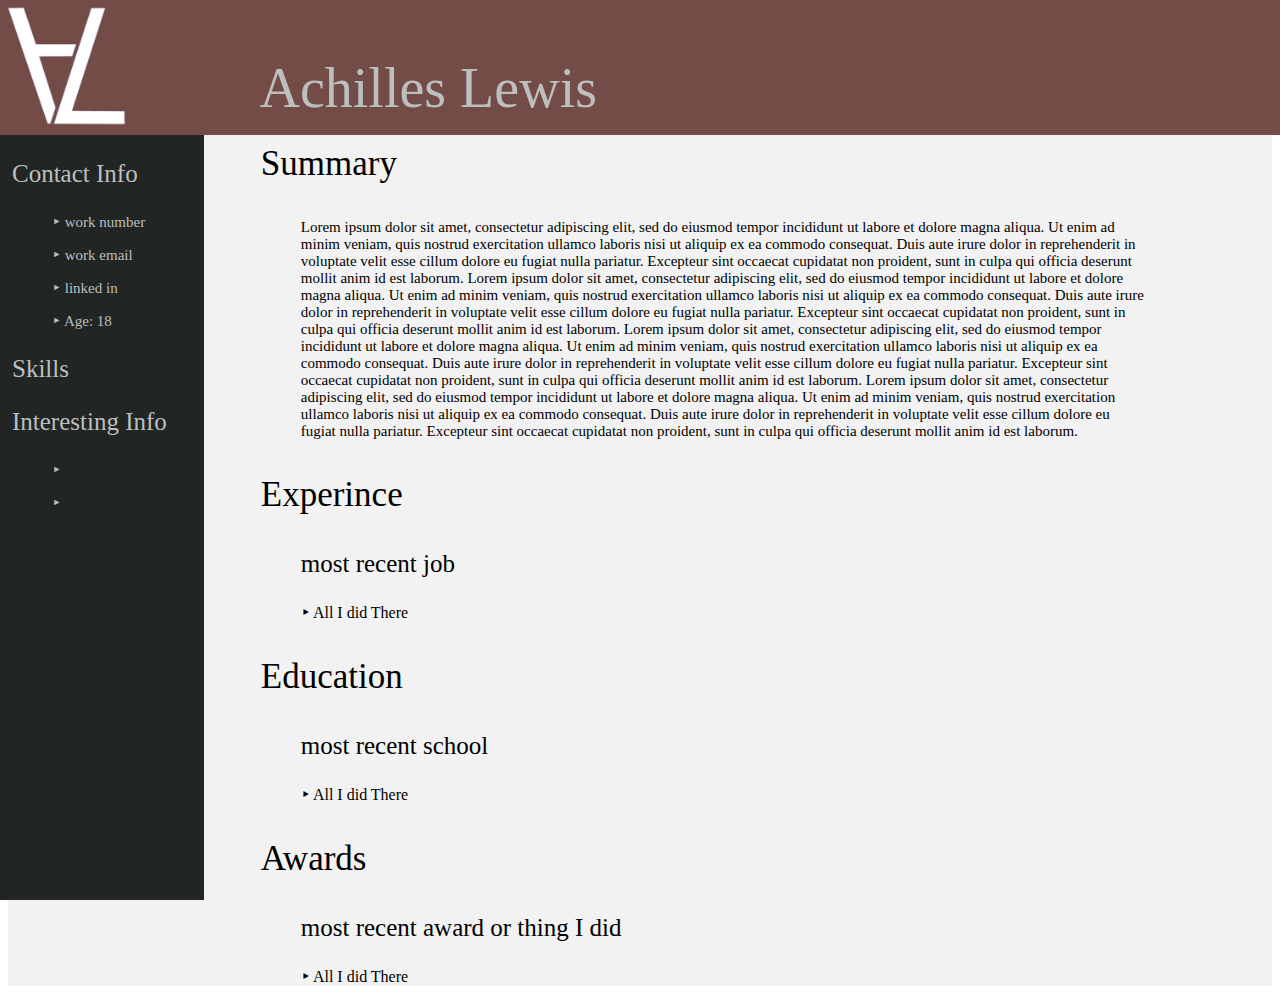
==== index copy.html @ 82b504ef "first commit" ====
<!DOCTYPE html>
<html>
  <head>
      <meta charset="utf-8">
      <title>Home</title>
      <link rel="stylesheet" href="css/indexCss/indexHeader.css">
      <link rel="stylesheet" href="css/indexCss/bodyBit.css">
      <link rel="stylesheet" href="css/indexCss/leftSideBar.css">
      <link rel="stylesheet" href="css/indexSidebar.css">
      <script type="text/javascript" src="javascript/indexSidebarJavaScript.js"></script>
      <!---<link rel="script" href="javascript/indexSidebarJavaScript.js">--->
  </head>
  <body>
    <header class="header">
    <div class="headerAlignment">
          <img src="photos/LitLogoWhite.png" alt="Achilles Lewis Lit Logo" class="litLogo">
          <p class="name">
            <!--Add Lit Logo and Then Pick if you want chosen name here or givin name-->
            Achilles Lewis
          </p>
        <!--Clickable Sidebar Code-->
        <div class="clickableSideBar">
          <div id="mySidebar" class="sideBar">
              <a href="#" class="portfolioLinks">Home Page</a>
            <a href="javascript:void(0)" class="closebtn" onclick="closeNav()">&times;</a>
            <div class="Portfolios">
              <p class="sideBarHeader">Portfolios</p>
              <a href="html/portfolios/artPortfolio.html" class="portfolioLinks">Art Portfolio</a>
              <a href="html/portfolios/photoPortfolio.html" class="portfolioLinks">Photo Portfolio</a>
              <a href="#" class="portfolioLinks">Video Portfolio</a>
              <a href="#" class="portfolioLinks">Code Portfolio</a>
              <p class="sideBarHeader">Blogs</p>
              <a href="html/Blog/bookBlog/bookILike.html" class="portfolioLinks">Books</a>
            </div>
            <div class="letters">
              <p class="sideBarHeader">Printables</p>
              <a href="#" class="printableLinks">Resume</a>
            </div>
          </div>
          <div id="main">
            <button class="openbtn" onclick="openNav()">&#9776; Need More?</button>
          </div>
        </div>
    </div>
    </header>

    <!--Sticky left sideBar(Contains info)-->
    <div class="leftSideBar">
      <div class="personalInfo">
        <p>Contact Info</p>
        <div class="ContactInfoList">
          <ol>
            &#8227; work number
          </ol>
          <ol>
            &#8227; work email
          </ol>
          <ol>
            &#8227; linked in
          </ol>
          <ol>
            &#8227; Age: 18
          </ol>
        </div>
      </div>
      <div class="skills">
        <p>Skills</p>
        <!--find out how to make the chart thing you drew in your notebook-->
      </div>
      <div class="interesting">
        <p>Interesting Info</p>
        <div class="interestingInfo">
          <ol>
            &#8227;
          </ol>
          <ol>
            &#8227;
          </ol>
        </div>
      </div>
    </div>
    <!--Body Bit-->
    <div class="bodyBit">
      <div class="summary">
        <p class="resumeHeading">Summary</p>
        <p class="">
          <ol>Lorem ipsum dolor sit amet, consectetur adipiscing elit, sed do eiusmod tempor incididunt ut labore et dolore magna aliqua. Ut enim ad minim veniam, quis nostrud exercitation ullamco laboris nisi ut aliquip ex ea commodo consequat. Duis aute irure dolor in reprehenderit in voluptate velit esse cillum dolore eu fugiat nulla pariatur. Excepteur sint occaecat cupidatat non proident, sunt in culpa qui officia deserunt mollit anim id est laborum.    Lorem ipsum dolor sit amet, consectetur adipiscing elit, sed do eiusmod tempor incididunt ut labore et dolore magna aliqua. Ut enim ad minim veniam, quis nostrud exercitation ullamco laboris nisi ut aliquip ex ea commodo consequat. Duis aute irure dolor in reprehenderit in voluptate velit esse cillum dolore eu fugiat nulla pariatur. Excepteur sint occaecat cupidatat non proident, sunt in culpa qui officia deserunt mollit anim id est laborum.    Lorem ipsum dolor sit amet, consectetur adipiscing elit, sed do eiusmod tempor incididunt ut labore et dolore magna aliqua. Ut enim ad minim veniam, quis nostrud exercitation ullamco laboris nisi ut aliquip ex ea commodo consequat. Duis aute irure dolor in reprehenderit in voluptate velit esse cillum dolore eu fugiat nulla pariatur. Excepteur sint occaecat cupidatat non proident, sunt in culpa qui officia deserunt mollit anim id est laborum.    Lorem ipsum dolor sit amet, consectetur adipiscing elit, sed do eiusmod tempor incididunt ut labore et dolore magna aliqua. Ut enim ad minim veniam, quis nostrud exercitation ullamco laboris nisi ut aliquip ex ea commodo consequat. Duis aute irure dolor in reprehenderit in voluptate velit esse cillum dolore eu fugiat nulla pariatur. Excepteur sint occaecat cupidatat non proident, sunt in culpa qui officia deserunt mollit anim id est laborum.</ol>
          <ol> </ol>
        </p>
      </div>
      <div class="experince">
        <p class="resumeHeading">Experince</p>
        <p class="">
          <ol class="headerOfList">most recent job</ol>
            <ul>&#8227; All I did There</ul>
          <ol> </ol>
        </p>
      </div>
      <div class="education">
        <p class="resumeHeading">Education</p>
        <p class="">
          <ol class="headerOfList">most recent school</ol>
            <ul>&#8227; All I did There</ul>
          <ol> </ol>
        </p>
      </div>
      <div class="awards">
        <p class="resumeHeading">Awards</p>
        <p class="">
          <ol class="headerOfList">most recent award or thing I did</ol>
            <ul>&#8227; All I did There</ul>
          <ol> </ol>
        </p>
      </div>
    </div>

  </body>
</html>
---- css/indexCss/indexHeader.css ----
.header{
  height: 15%;
  width: 100%;
  position: fixed;
  top: 0;
  left: 0;
  right: 0;
  background-color: #734C48;
  display: block;
  vertical-align: middle;

}

.litLogo{
  padding: 5px;
  height: 20%;
}

.name{
  color: #BDBFBF;
  font-size: 56px;
}

.headerAlignment{
  display: flex;
  flex-wrap: wrap;
  -ms-flex: 1; /* IE 10 */
  flex: 1;
  height: 450%;
  /*display: grid;
  justify-content: flex-start;
  flex-direction: row;
  flex-wrap: nowrap;
  align-items: baseline;
  /*justify-content: center;
  justify-content: flex-start;
  align-items: center;*/

}

/*.litLogo{
  padding-right: 20%;
}*/

.name{
  padding-left: 10%;
  padding-right: 44.5%;
}

/*.clickableSideBar{
  padding-left: 20%;
}*/
---- css/indexCss/bodyBit.css ----
.bodyBit{
  padding-left: 20%;
  padding-top: 8%;
  padding-right: 10%;
  background-color: #F2F2F2;
}

.resumeHeading{
  font-size: 35px;
}

.headerOfList{
  font-size: 25px;
}
---- css/indexCss/leftSideBar.css ----
/*The sidebar on left side*/
.leftSideBar{
  height: 85%;
  width: 15%;
  position:fixed;
  bottom: 0;
  left: 0;
  z-index: 1;
  background-color: #212624;
  display: block;
}

ol{
  font-size: 15px;
}

.leftSideBar{
  padding-left: 12px;
  padding-bottom: -5px; 
  font-size: 25px;
  color: #BDBFBF;
}
---- css/indexSidebar.css ----
/*The Sidebar menu*/
.sideBar{
  height: 100%; /*100% full-height*/
  width: 0; /*0 width - change this with JavaScript*/
  position: fixed; /*Stay in place*/
  z-index: 1; /*stay on top*/
  top: 0;
  right: 0;
  background-color: #111; /*Black*/
  overflow-x: hidden; /*Disable Horizontal Scroll*/
  padding-top: 60px; /*Place 60px from the top*/
  transition: 0.5s; /*Make it take 0.5 seconds*/
}

/*flex the header*/
.header{
  flex-direction: row;
}

/*sideBarHeader text*/
.sideBarHeader{
  text-decoration: none;
  font-size: 30px;
  color: #818181;
  display: block;
  transition: 0.3s;
  padding-left: 20px;
}

/*The sidebar links*/
.sideBar a {
  padding: 8px 8px 8px 32px;
  text-decoration: none;
  font-size: 25px;
  color: #818181;
  display: block;
  transition: 0.3s;
}

/*When you mouse over the navigation links, change color*/
.sideBar a:hover {
  color: #f1f1f1;
}

/*Position and style the close button(top right corner)*/
.sideBar .closebtn {
  position: absolute;
  top: 0;
  right: 25px;
  font-size: 36px;
  margin-left: 50px;
}

.openbtn{
  font-size: 20px;
  cursor: pointer;
  background-color: #111;
  color: white;
  padding: 10px 15px;
  border: none;
}

.openbtn:hover{
  background-color: #444;
}

/* Style page content - use this if you want to push the page content to the right when you open the side navigation */
#main {
  transition: margin-left .5s; /* If you want a transition effect */
  float: right;
  padding: 20px;
  top: 0;

/* On smaller screens, where height is less than 450px, change the style of the sidenav (less padding and a smaller font size) */
@media screen and (max-height: 450px) {
  .sideBar {padding-top: 15px;}
  .sideBar a {font-size: 18px;}
}

.sideBarHeader{
  text-decoration: none;
  font-size: 30px;
  color: #818181;
  display: block;
  transition: 0.3s;
}







/*Where I got the tutorial for the Collapsed sideBar*/
/*https://www.w3schools.com/howto/howto_js_collapse_sidebar.asp*/
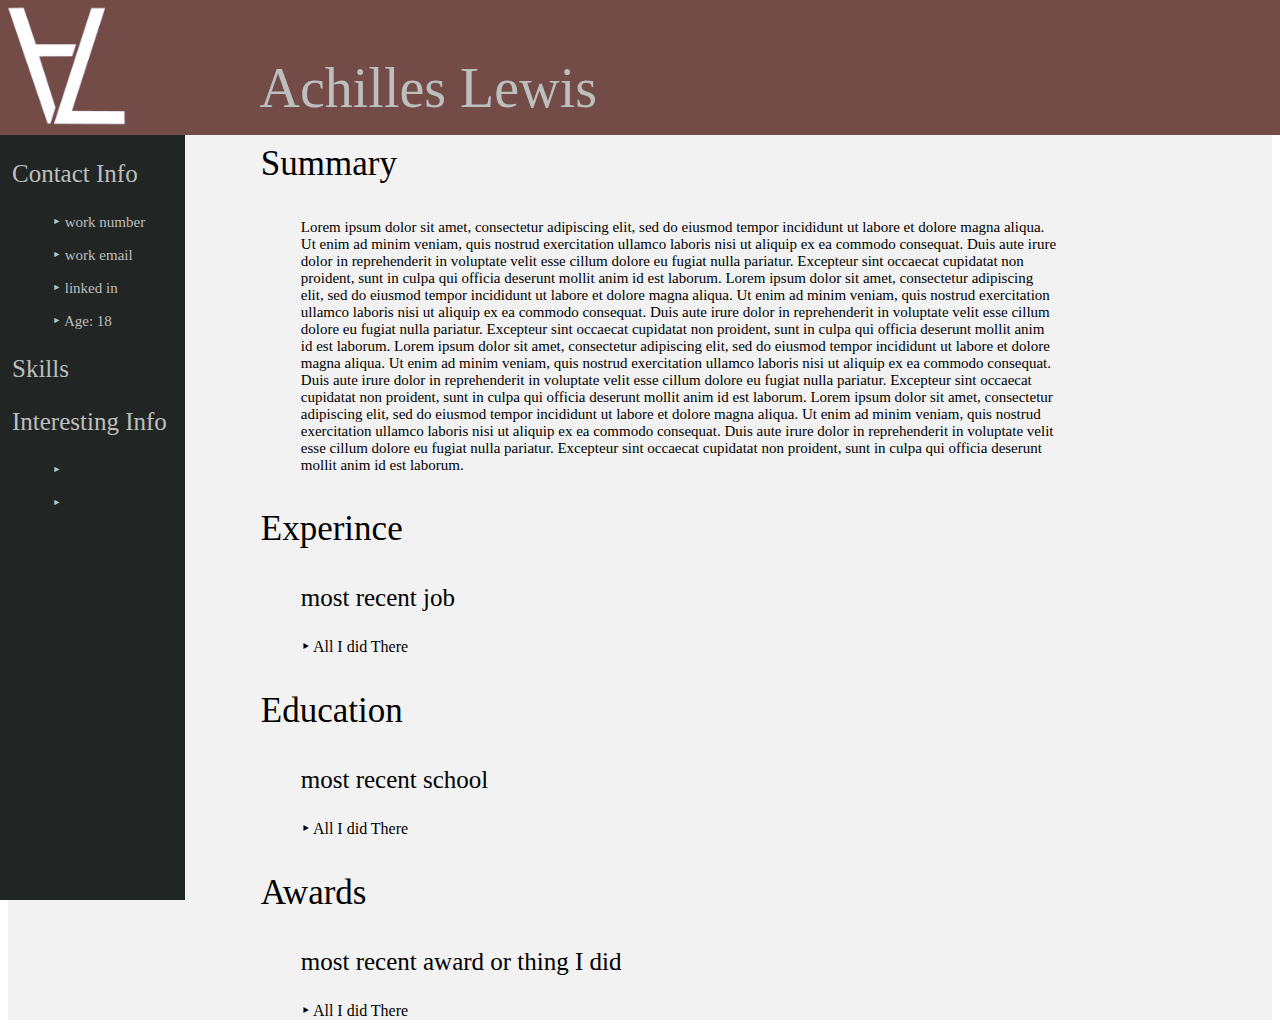
==== commit f66050a1: "update the art portfolio" ====
--- a/index copy.html
+++ b/index copy.html
@@ -1,6 +1,7 @@
 <!DOCTYPE html>
 <html>
   <head>
+    <!--The one we can use when I can code a login. Because I don't want all of my info out on the web-->
       <meta charset="utf-8">
       <title>Home</title>
       <link rel="stylesheet" href="css/indexCss/indexHeader.css">
--- a/css/indexCss/leftSideBar.css
+++ b/css/indexCss/leftSideBar.css
@@ -1,7 +1,7 @@
 /*The sidebar on left side*/
 .leftSideBar{
   height: 85%;
-  width: 15%;
+  width: 13.5%;
   position:fixed;
   bottom: 0;
   left: 0;
@@ -12,6 +12,7 @@
 
 ol{
   font-size: 15px;
+  padding-right: 10%;
 }
 
 .leftSideBar{
